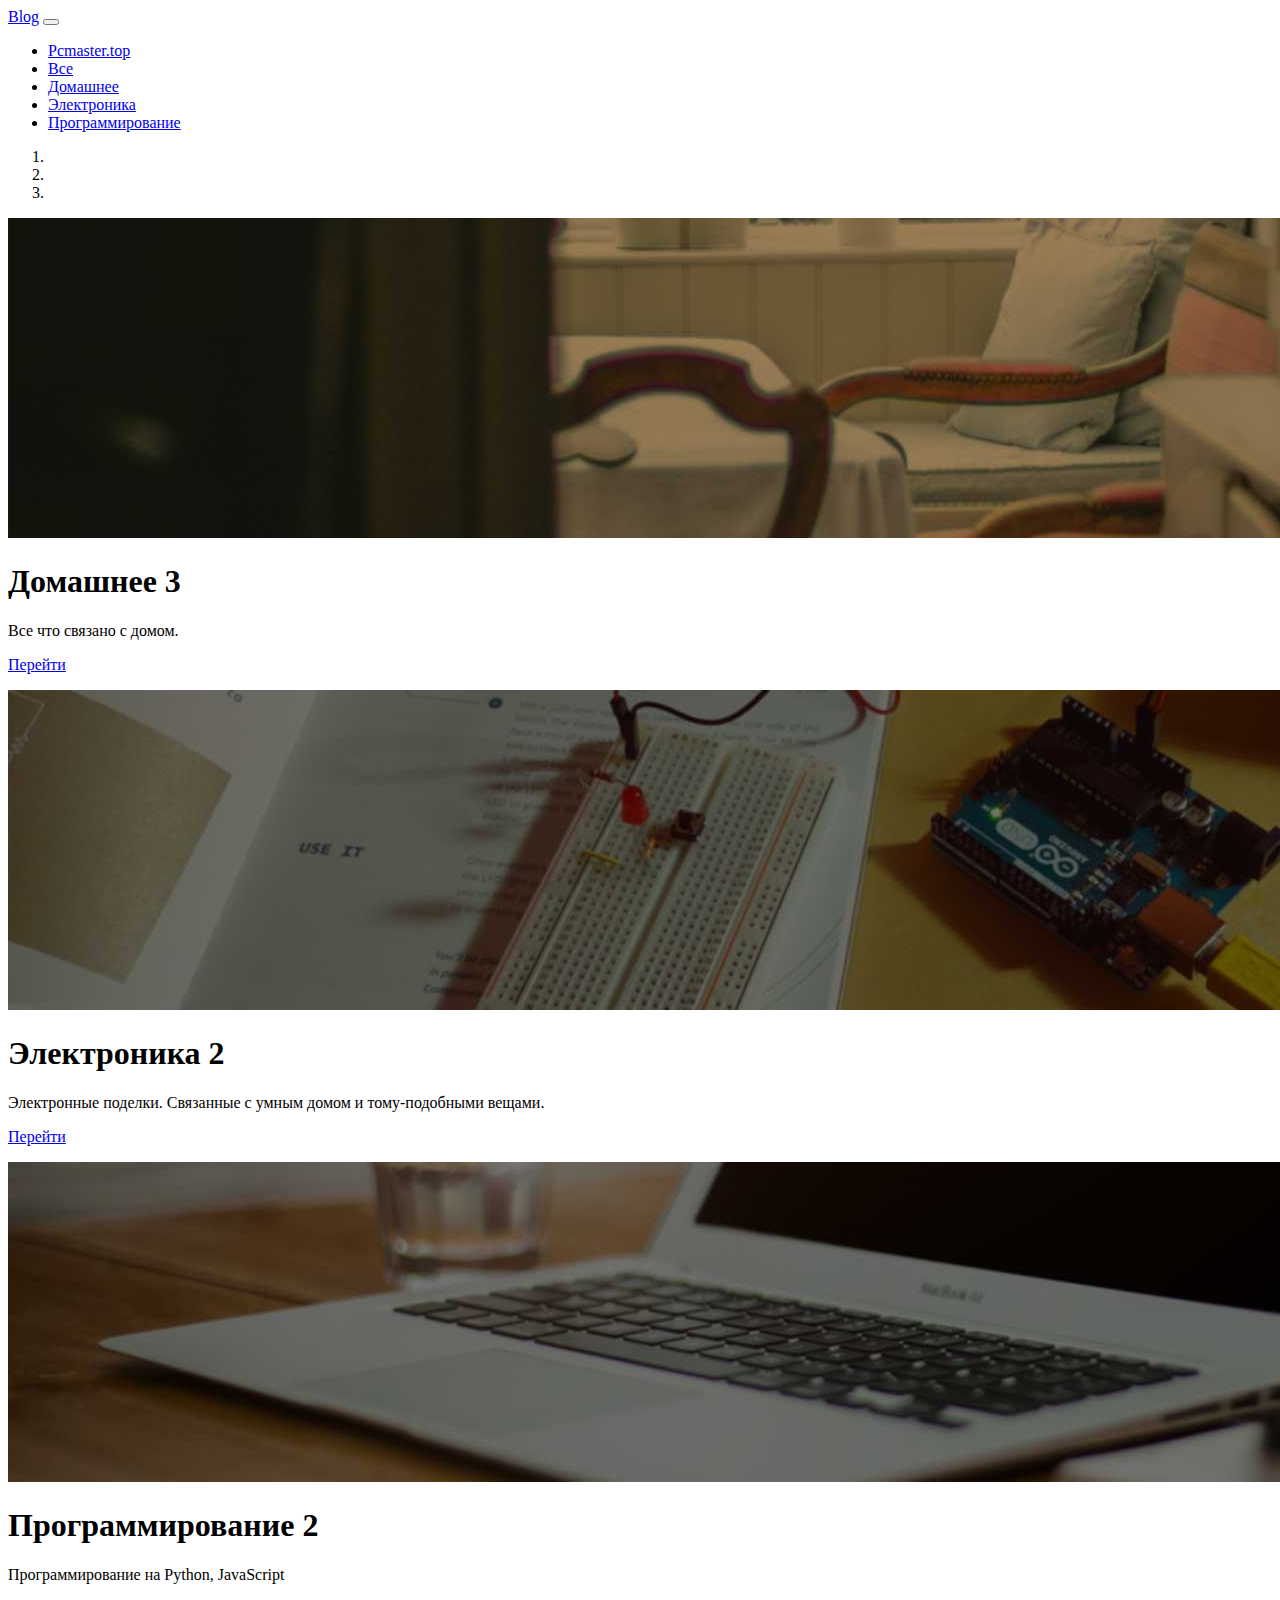
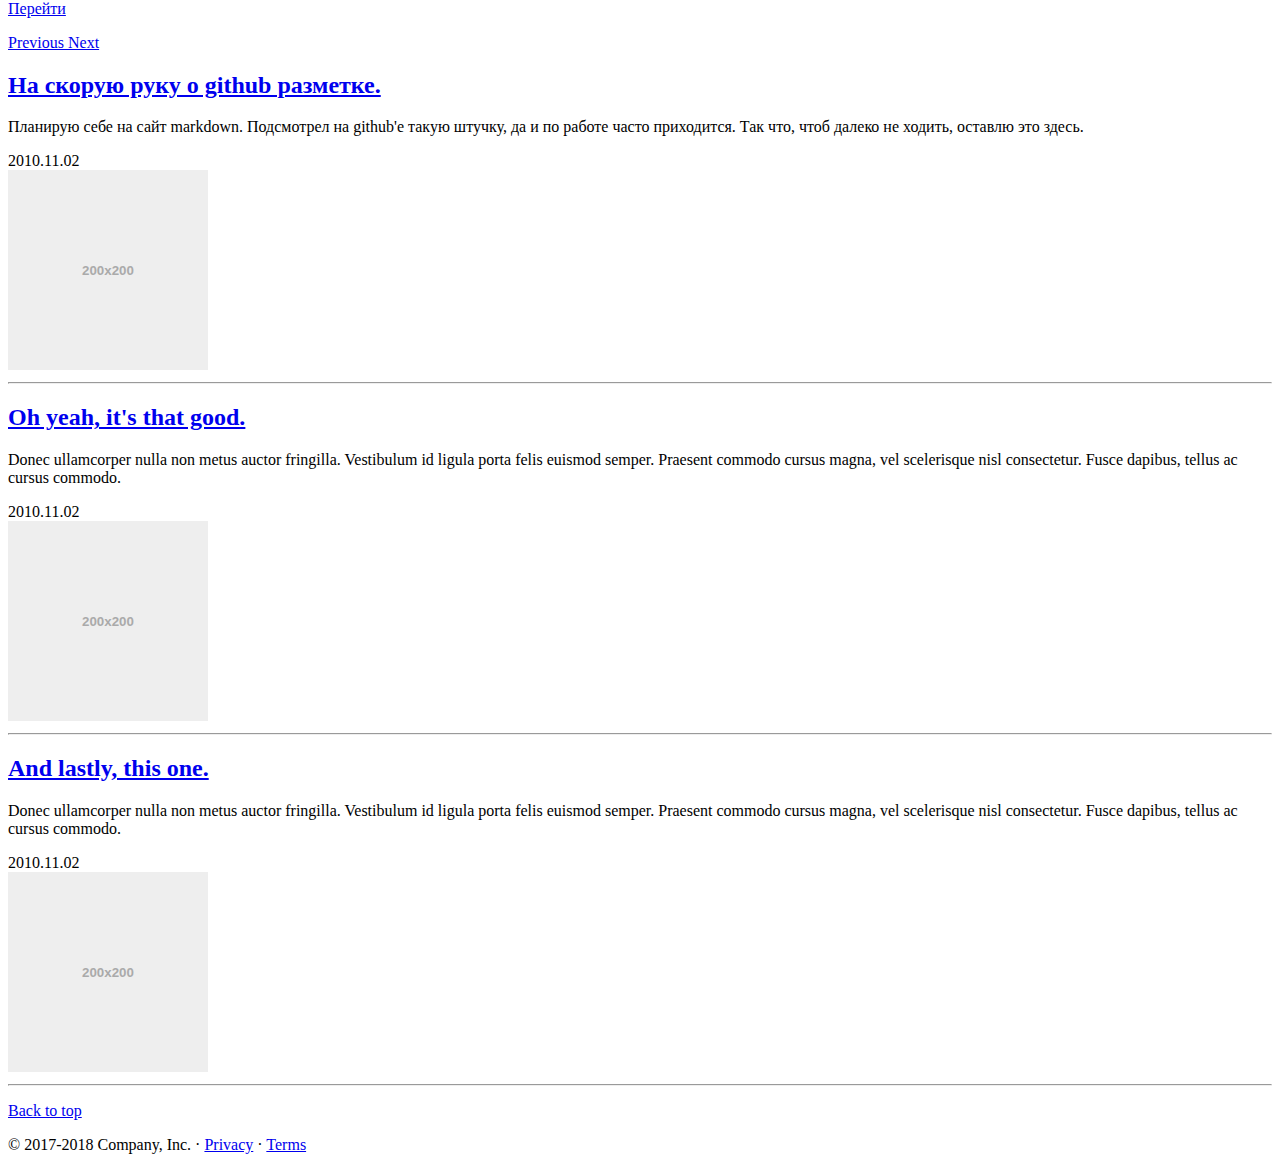
==== gitbloghtml/index.html @ 29093989 "add gitblog html" ====
<!doctype html>
<html lang="en">
  <head>
    <meta charset="utf-8">
    <meta name="viewport" content="width=device-width, initial-scale=1, shrink-to-fit=no">
    <meta name="description" content="">
    <meta name="author" content="">
    <link rel="icon" href="favicon.ico">

    <title>Blog</title>

    <link href="static/css/bootstrap.min.css" rel="stylesheet">
    <link href="static/css/carousel.css" rel="stylesheet">
  </head>
  <body>

    <header>
      <nav class="navbar navbar-expand-md fixed-top navbar-light bg-light">
        <a class="navbar-brand" href="https://blog.pcmaster.top/home/">Blog</a>
        <button class="navbar-toggler" type="button" data-toggle="collapse" data-target="#navbarCollapse" aria-controls="navbarCollapse" aria-expanded="false" aria-label="Toggle navigation">
          <span class="navbar-toggler-icon"></span>
        </button>
        <div class="collapse navbar-collapse" id="navbarCollapse">
          <ul class="navbar-nav mr-auto">
            <li class="nav-item active">
              <a class="nav-link" href="https://pcmaster.top">Pcmaster.top</a>
            </li>
            <li class="nav-item">
              <a class="nav-link disabled" href="#">Все</a>
            </li>
            <li class="nav-item">
              <a class="nav-link" href="#">Домашнее</a>
            </li>
            <li class="nav-item">
              <a class="nav-link" href="#">Электроника</a>
            </li>
            <li class="nav-item">
              <a class="nav-link" href="#">Программирование</a>
            </li>
          </ul>
        </div>
      </nav>
    </header>

    <main role="main">

      <div id="myCarousel" class="carousel slide" data-ride="carousel">
        <ol class="carousel-indicators">
          <li data-target="#myCarousel" data-slide-to="0" class="active"></li>
          <li data-target="#myCarousel" data-slide-to="1"></li>
          <li data-target="#myCarousel" data-slide-to="2"></li>
        </ol>
        <div class="carousel-inner">
          <div class="carousel-item active">
            <img class="first-slide" src="static/img/i4.jpg" alt="First slide">
            <div class="container">
              <div class="carousel-caption text-left">
                <h1>Домашнее <span class="badge badge-light">3</span></h1>
                <p>Все что связано с домом.</p>
                <p><a class="btn btn-lg btn-primary" href="#" role="button">Перейти</a></p>
              </div>
            </div>
          </div>
          <div class="carousel-item">
            <img class="first-slide" src="static/img/i3.jpg" alt="First slide">
            <div class="container">
              <div class="carousel-caption text-left">
                <h1>Электроника <span class="badge badge-light">2</span></h1>
                <p>Электронные поделки. Связанные с умным домом и тому-подобными вещами.</p>
                <p><a class="btn btn-lg btn-primary" href="#" role="button">Перейти</a></p>
              </div>
            </div>
          </div>
          <div class="carousel-item">
            <img class="first-slide" src="static/img/i2.jpg" alt="First slide">
            <div class="container">
              <div class="carousel-caption text-left">
                <h1>Программирование <span class="badge badge-light">2</span></h1>
                <p>Программирование на Python, JavaScript</p>
                <p><a class="btn btn-lg btn-primary" href="#" role="button">Перейти</a></p>
              </div>
            </div>
          </div>
        </div>
        <a class="carousel-control-prev" href="#myCarousel" role="button" data-slide="prev">
          <span class="carousel-control-prev-icon" aria-hidden="true"></span>
          <span class="sr-only">Previous</span>
        </a>
        <a class="carousel-control-next" href="#myCarousel" role="button" data-slide="next">
          <span class="carousel-control-next-icon" aria-hidden="true"></span>
          <span class="sr-only">Next</span>
        </a>
      </div>


      <!-- Marketing messaging and featurettes
      ================================================== -->
      <!-- Wrap the rest of the page in another container to center all the content. -->

      <div class="container marketing">

        <!-- START THE FEATURETTES -->

        <div class="row featurette">
          <div class="col-md-9 order-md-2">
            <h2 class="featurette-heading"><a href="http://#">На скорую руку о github разметке.</a></h2>
            <p class="lead">Планирую себе на сайт markdown. Подсмотрел на github'е такую штучку, да и по работе часто приходится. Так что, чтоб далеко не ходить, оставлю это здесь.</p>
            <div class="row justify-content-end text-muted">2010.11.02</div>
          </div>
          <div class="col-md-3 order-md-1">
            <img class="featurette-image img-fluid mx-auto" data-src="holder.js/200x200/auto" alt="Generic placeholder image">
          </div>
        </div>

        <hr class="featurette-divider">

        <div class="row featurette">
          <div class="col-md-9 order-md-2">
            <h2 class="featurette-heading"><a href="#">Oh yeah, it's that good.</a></h2>
            <p class="lead">Donec ullamcorper nulla non metus auctor fringilla. Vestibulum id ligula porta felis euismod semper. Praesent commodo cursus magna, vel scelerisque nisl consectetur. Fusce dapibus, tellus ac cursus commodo.</p>
            <div class="row justify-content-end text-muted">2010.11.02</div>
          </div>
          <div class="col-md-3 order-md-1">
            <img class="featurette-image img-fluid mx-auto" data-src="holder.js/200x200/auto" alt="Generic placeholder image">
          </div>
        </div>

        <hr class="featurette-divider">

        <div class="row featurette">
          <div class="col-md-9 order-md-2">
            <h2 class="featurette-heading"><a href="#">And lastly, this one.</a></h2>
            <p class="lead">Donec ullamcorper nulla non metus auctor fringilla. Vestibulum id ligula porta felis euismod semper. Praesent commodo cursus magna, vel scelerisque nisl consectetur. Fusce dapibus, tellus ac cursus commodo.</p>
            <div class="row justify-content-end text-muted">2010.11.02</div>
          </div>
          <div class="col-md-3 order-md-1">
            <img class="featurette-image img-fluid mx-auto" data-src="holder.js/200x200/auto" alt="Generic placeholder image">
          </div>
        </div>

        <hr class="featurette-divider">

        <!-- /END THE FEATURETTES -->

      </div><!-- /.container -->


      <!-- FOOTER -->
      <footer class="container">
        <p class="float-right"><a href="#">Back to top</a></p>
        <p>&copy; 2017-2018 Company, Inc. &middot; <a href="#">Privacy</a> &middot; <a href="#">Terms</a></p>
      </footer>
    </main>

    <!-- Bootstrap core JavaScript
    ================================================== -->
    <!-- Placed at the end of the document so the pages load faster -->
    <script src="https://code.jquery.com/jquery-3.3.1.slim.min.js" integrity="sha384-q8i/X+965DzO0rT7abK41JStQIAqVgRVzpbzo5smXKp4YfRvH+8abtTE1Pi6jizo" crossorigin="anonymous"></script>
    <script>window.jQuery || document.write('<script src="static/js/vendor/jquery-slim.min.js"><\/script>')</script>
    <script src="static/js/popper.min.js"></script>
    <script src="static/js/bootstrap.min.js"></script>
    <!-- Just to make our placeholder images work. Don't actually copy the next line! -->
    <script src="static/js/holder.min.js"></script>
  </body>
</html>
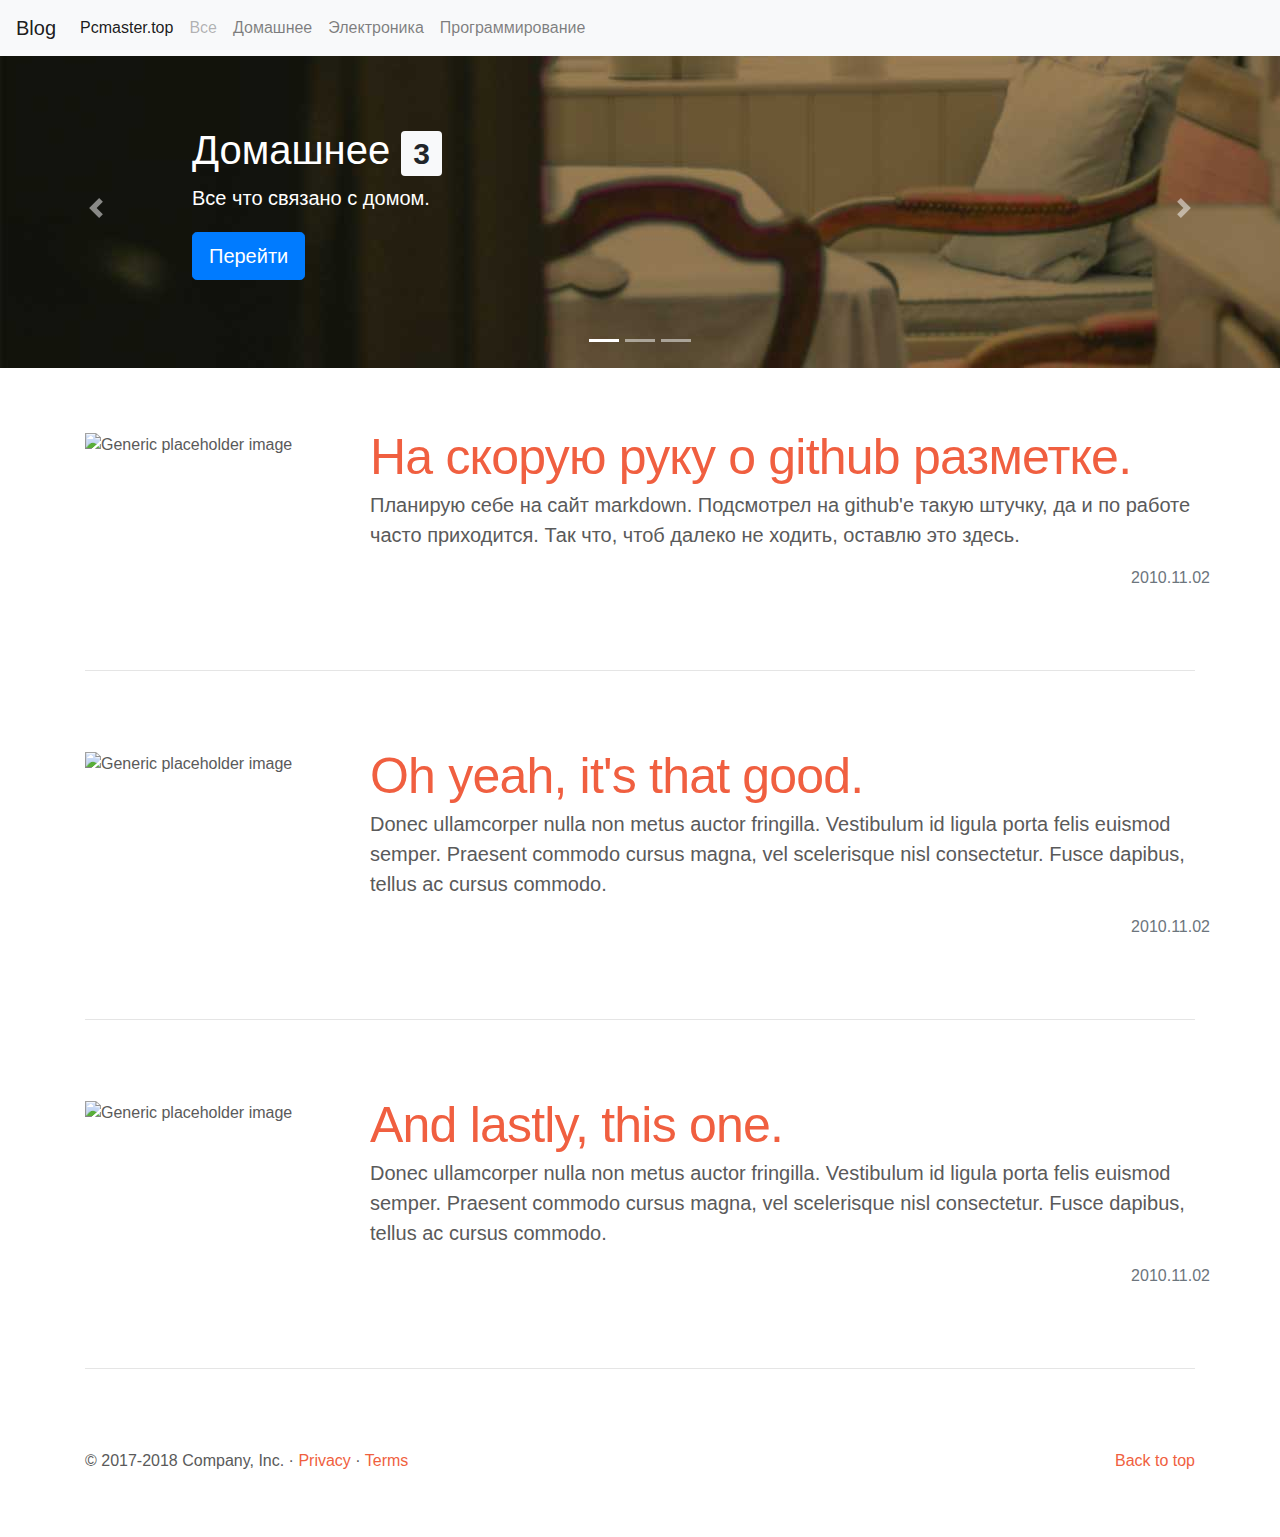
==== commit 0d7585c0: "jquery ajax load menu in blog" ====
--- a/gitbloghtml/index.html
+++ b/gitbloghtml/index.html
@@ -160,6 +160,6 @@
     <script src="static/js/popper.min.js"></script>
     <script src="static/js/bootstrap.min.js"></script>
     <!-- Just to make our placeholder images work. Don't actually copy the next line! -->
-    <script src="static/js/holder.min.js"></script>
+    <script src="/static/js/holder.min.js"></script>
   </body>
 </html>
--- a/gitbloghtml/static/css/carousel.css
+++ b/gitbloghtml/static/css/carousel.css
@@ -0,0 +1,104 @@
+/* GLOBAL STYLES
+-------------------------------------------------- */
+/* Padding below the footer and lighter body text */
+
+body {
+    padding-top: 3rem;
+    padding-bottom: 3rem;
+    color: #5a5a5a;
+  }
+  
+  
+  /* CUSTOMIZE THE CAROUSEL
+  -------------------------------------------------- */
+  
+  /* Carousel base class */
+  .carousel {
+    margin-bottom: 4rem;
+  }
+  /* Since positioning the image, we need to help out the caption */
+  .carousel-caption {
+    bottom: 3rem;
+    z-index: 10;
+  }
+  
+  /* Declare heights because of positioning of img element */
+  .carousel-item {
+    height: 20rem;
+    background-color: #f05f40;
+  }
+  .carousel-item > img {
+    position: absolute;
+    top: 0;
+    left: 0;
+    min-width: 100%;
+    height: 20rem;
+  }
+  
+  
+  /* MARKETING CONTENT
+  -------------------------------------------------- */
+  
+  /* Center align the text within the three columns below the carousel */
+  .marketing .col-lg-4 {
+    margin-bottom: 1.5rem;
+    text-align: center;
+  }
+  .marketing h2 {
+    font-weight: 400;
+  }
+  .marketing .col-lg-4 p {
+    margin-right: .75rem;
+    margin-left: .75rem;
+  }
+  
+  
+  /* Featurettes
+  ------------------------- */
+  
+  .featurette-divider {
+    margin: 5rem 0; /* Space out the Bootstrap <hr> more */
+  }
+  
+  /* Thin out the marketing headings */
+  .featurette-heading {
+    font-weight: 300;
+    line-height: 1;
+    letter-spacing: -.05rem;
+  }
+  
+  
+  /* RESPONSIVE CSS
+  -------------------------------------------------- */
+  
+  @media (min-width: 40em) {
+    /* Bump up size of carousel content */
+    .carousel-caption p {
+      margin-bottom: 1.25rem;
+      font-size: 1.25rem;
+      line-height: 1.4;
+    }
+  
+    .featurette-heading {
+      font-size: 50px;
+    }
+  }
+  
+  @media (min-width: 62em) {
+    .featurette-heading {
+      /* margin-top: 7rem; */
+    }
+  }
+  
+/* .text-muted {
+  background-color: #f05f40;
+  text-align: right;
+} */
+
+a {
+  color: #F05F40;
+}
+
+a:focus,a:hover {
+  color:#eb3812
+ }